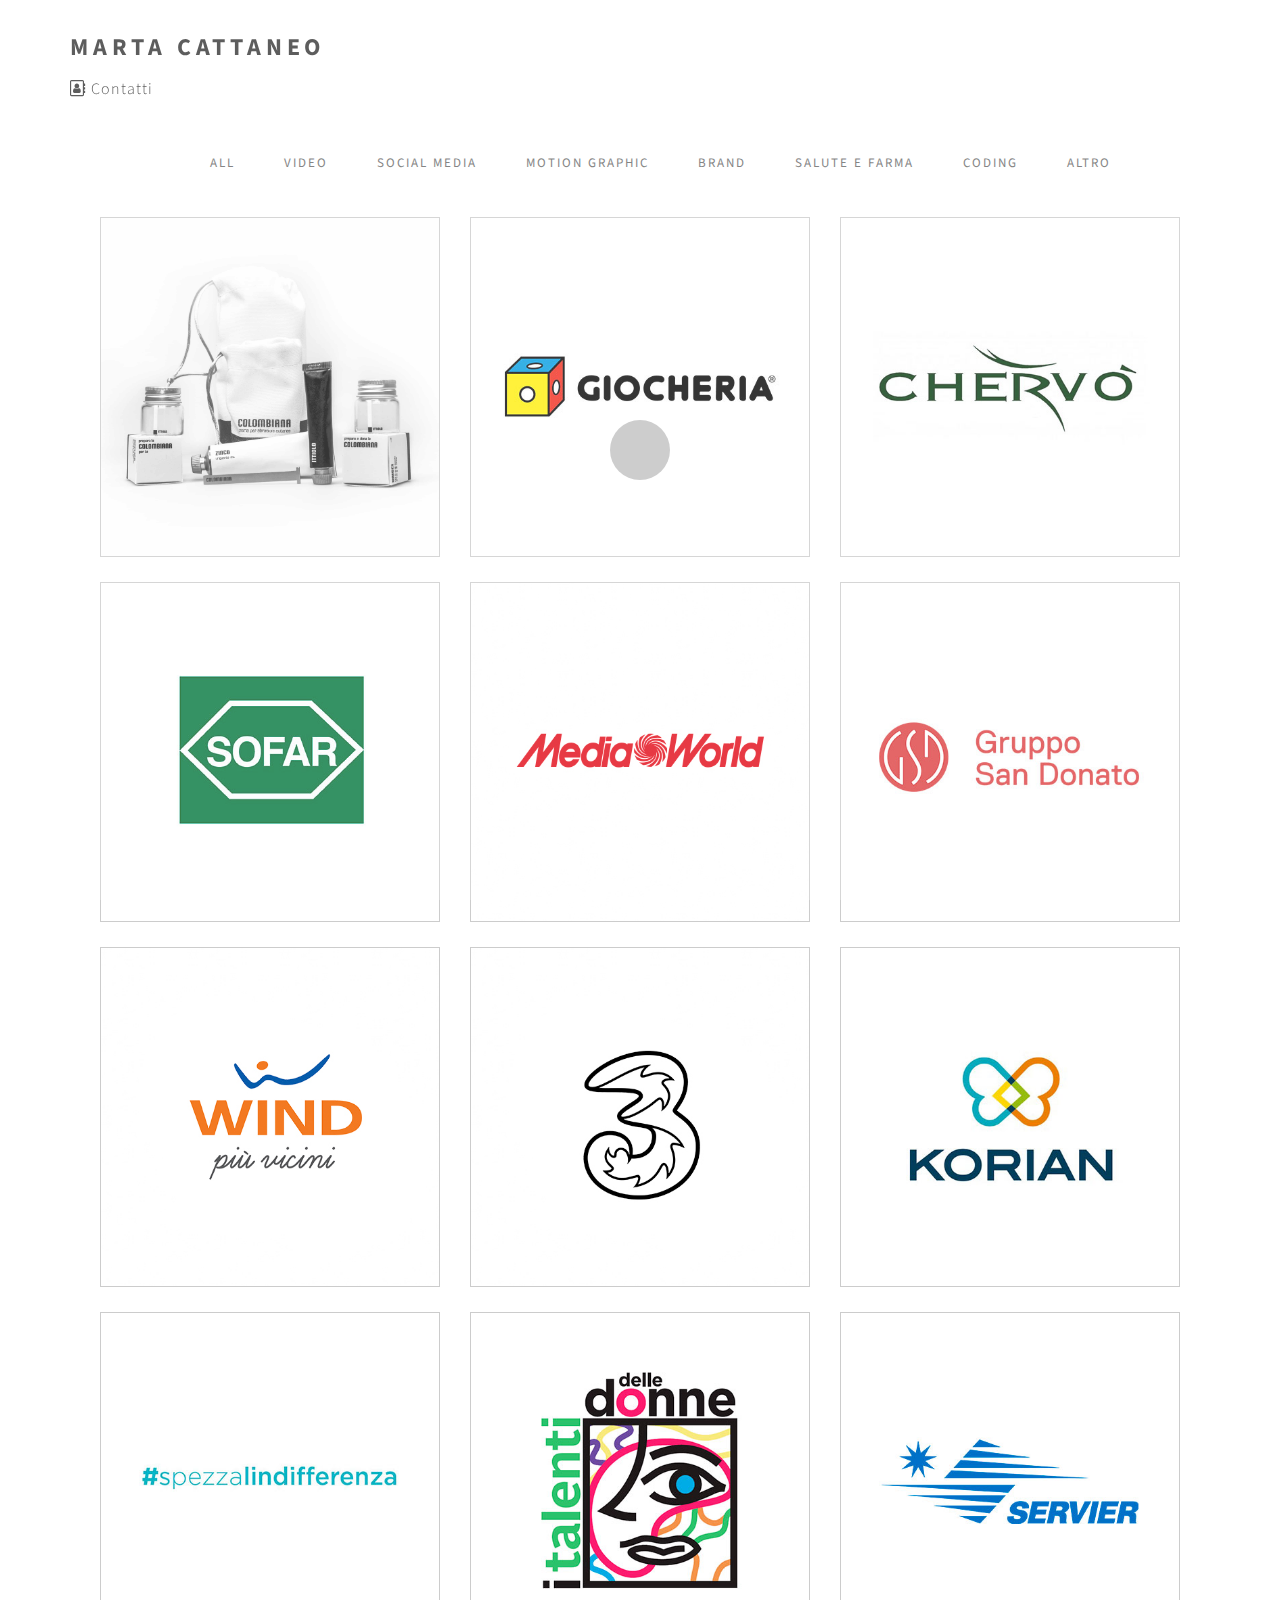
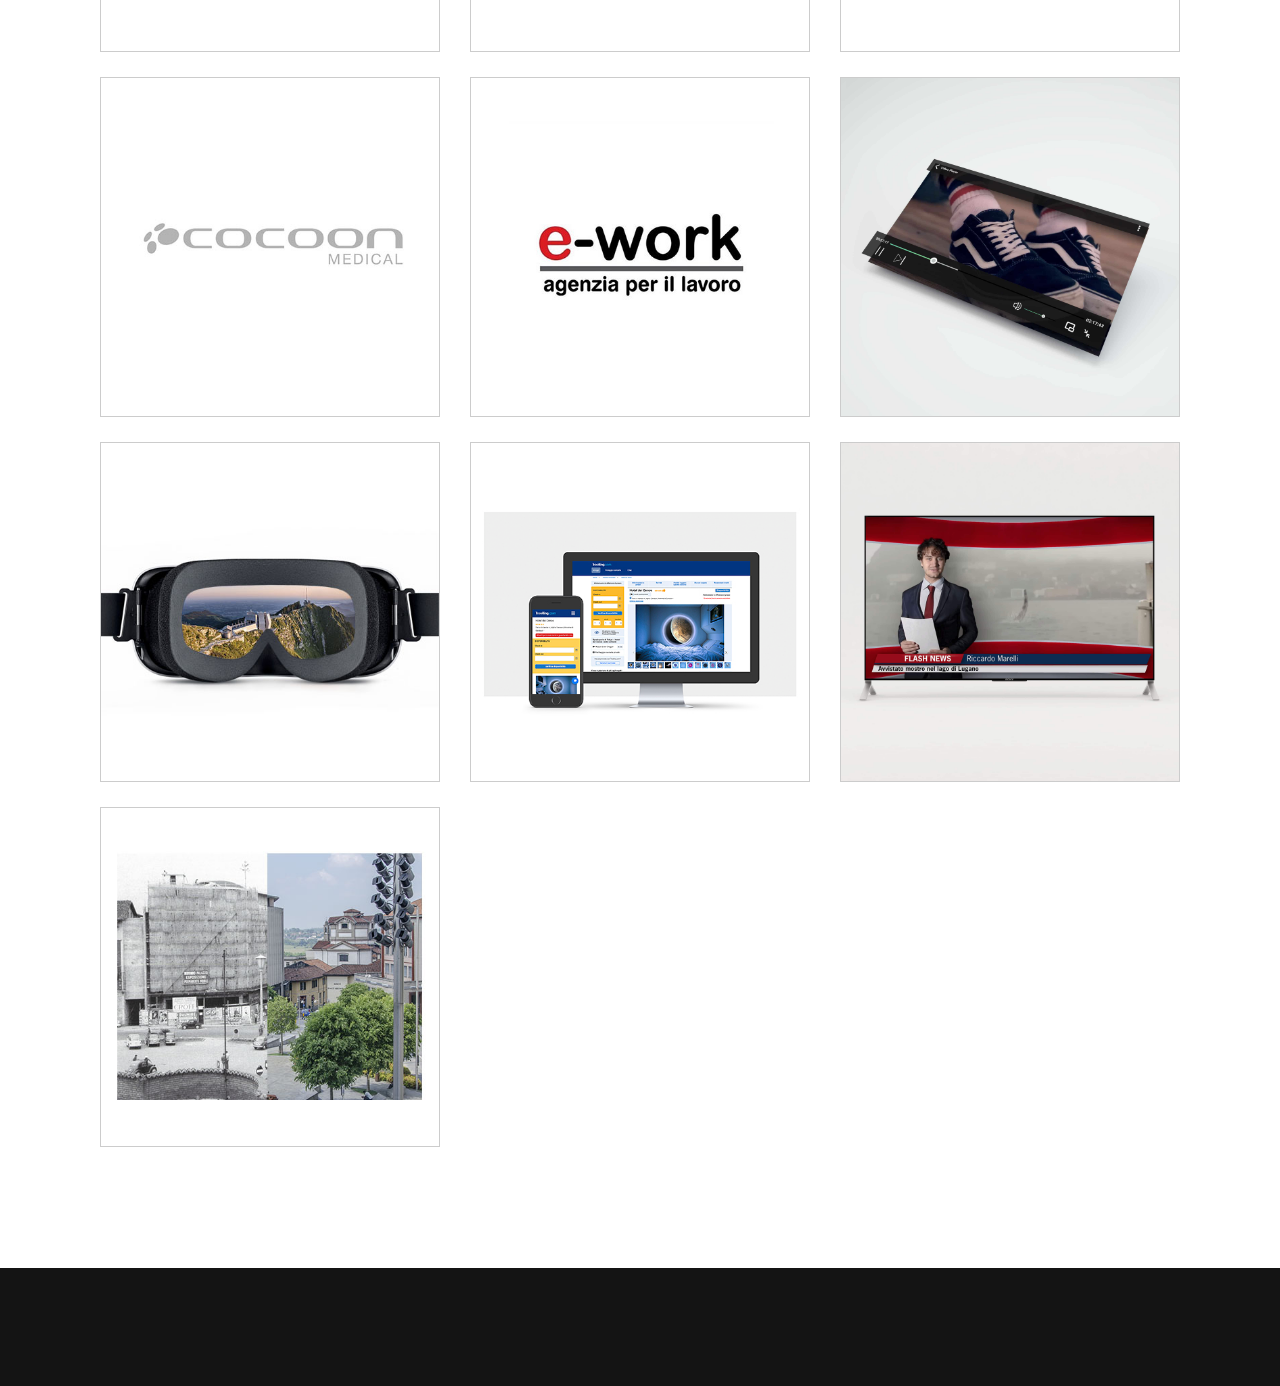
==== index.html @ 179bcefd "primo commit" ====
<!DOCTYPE html>
<html lang="it">

<head>

    <meta charset="utf-8">
    <meta http-equiv="X-UA-Compatible" content="IE=Edge">
    <meta name="viewport" content="width=device-width, initial-scale=1">
    <meta name="keywords" content="">
    <meta name="description" content="">

    <!-- Site title
       ================================================== -->
    <title>Marta Cattaneo</title>

    <!-- Bootstrap CSS
       ================================================== -->
    <link rel="stylesheet" href="css/bootstrap.min.css">


    <!-- Animate CSS
       ================================================== -->
    <link rel="stylesheet" href="css/animate.min.css">

    <link rel='stylesheet' href='https://npmcdn.com/flickity@2/dist/flickity.css'>

    <!-- Font Icons CSS
       ================================================== -->
    <link rel="stylesheet" href="css/font-awesome.min.css">
    <link rel="stylesheet" href="css/ionicons.min.css">
    <link rel="stylesheet" href="https://stackpath.bootstrapcdn.com/font-awesome/4.7.0/css/font-awesome.min.css">

    <!-- Main CSS
       ================================================== -->
    <link rel="stylesheet" href="css/style.css">

    <!-- Google web font 
       ================================================== -->
    <link href='https://fonts.googleapis.com/css?family=Source+Sans+Pro:400,700,300' rel='stylesheet' type='text/css'>

</head>

<body>



    <!-- Preloader section
================================================== -->
    <div class="preloader">

        <div class="sk-spinner sk-spinner-pulse"></div>

    </div>


    <!-- Navigation section
================================================== -->
    <div class="nav-container">
        <nav class="nav-inner transparent">

            <div class="navbar">
                <div class="container">
                    <div class="row">

                        <div class="brand">
                            <a href="index.html">Marta Cattaneo</a>
                        </div>


                    </div>
                    <p style="padding-top: 10px;">
                        <a href="contact.html" class="color-mouse-viola underline-mouse"> <i class="fa fa-address-book-o" aria-hidden="true"></i> Contatti</a>
                    </p>
                </div>
            </div>
    </div>

    <!-- Header section
================================================== 
<section id="header" class="header-one">
	<div class="container">
		<div class="row">

			<div class="col-md-offset-3 col-md-6 col-sm-offset-2 col-sm-8">
          <div class="header-thumb">
              <h1 class="wow fadeIn" data-wow-delay="1.6s">Lorem ipsum dolor</h1>
              <h3 class="wow fadeInUp" data-wow-delay="1.9s">Six HTML pages included</h3>
          </div>
			</div>

		</div>
	</div>		
</section> -->

    <!-- Header section
================================================== 
<section id="header" class="header-one">
	<div class="container">
		<div class="row">

			<div class="col-md-offset-3 col-md-6 col-sm-offset-2 col-sm-8">
          <div class="header-thumb">
              <h1 class="wow fadeIn" data-wow-delay="1.6s">Portfolio di <br> marta cattaneo</h1>
             <a href="#portfolio"> <h3 class="wow fadeInUp underline" data-wow-delay="1.9s">VAI AI PROGETTI</h3> </a>
          </div>
			</div>

		</div>
	</div>		
</section>  -->


    <!-- Portfolio section
================================================== -->
    <section id="portfolio">
        <div class="container">
            <div class="row">

                <div class="col-md-12 col-sm-12">

                    <!-- iso section -->
                    <div class="iso-section wow fadeInUp" data-wow-delay="2.6s">

                        <ul class="filter-wrapper clearfix d-md-block">
                            <li><a href="#" data-filter="*" class="selected opc-main-bg">All</a></li>
                            <li><a href="#" class="opc-main-bg" data-filter=".video">VIDEO</a></li>
                            <li><a href="#" class="opc-main-bg" data-filter=".social">SOCIAL MEDIA</a></li>
                            <li><a href="#" class="opc-main-bg" data-filter=".motion">MOTION GRAPHIC</a></li>
                            <li><a href="#" class="opc-main-bg" data-filter=".branda">BRAND</a></li>
                            <li><a href="#" class="opc-main-bg" data-filter=".salute">SALUTE e FARMA</a></li>
                            <li><a href="#" class="opc-main-bg" data-filter=".code">CODING</a></li>
                            <li><a href="#" class="opc-main-bg" data-filter=".altro">ALTRO</a></li>

                        </ul>


                        <!-- iso box section -->
                        <div class="iso-box-section wow fadeInUp" data-wow-delay="1s" id="#top">
                            <div class="iso-box-wrapper col4-iso-box">


                                <!-- TESI -->
                                <div class="iso-box branda col-md-4 col-sm-6">
                                    <div class="portfolio-thumb">
                                        <img src="images/tesi.jpg" class="img-responsive" alt="Portfolio">
                                        <div class="portfolio-overlay">
                                            <div class="portfolio-item"> <br>
                                                <a href="#top"> <button type="button" class="btn btn-info btn-sm center-block" data-toggle="modal" data-target="#tesi"> <h2 style="font-size: 0.7rem; letter-spacing: 2px;">TESI DI BACHELOR</h2></button> </a>
                                            </div>
                                        </div>
                                    </div>
                                </div>
                                <!-- Modal tesi-->
                                <div class="modal" id="tesi" tabindex="" role="dialog" aria-labelledby="exampleModalCenterTitle" aria-hidden="true" style="z-index: 2000;">
                                    <div class="modal-dialog modal-dialog-centered" role="document">
                                        <div class="modal-content">
                                            <div class="modal-header">
                                                <h5 class="modal-title" id="exampleModalLongTitle">TESI DI BACHELOR</h5>
                                                <button type="button" class="close" data-dismiss="modal" aria-label="Close">
                                                <span aria-hidden="true">&times;</span>
                                                 </button>
                                            </div>
                                            <div class="modal-body">
                                                <section id="single-project" class="section">
                                                    <!--
                                                    <div class="">
                                                        <img src="images/tesi.jpg" alt="Single Project" class="image-modal"> <br>
                                                    </div>
                                                    -->



                                                    <h4>Tesi di bachelor</h4>
                                                    <h1>Passaparola visivo. <br> <span style="color: #d3d3d3;"> Storia e benefici della Colombiana </span></h1>

                                                    <p> La Colombiana è una crema che cura le abrasioni cutanee, e la sua composizione è molto semplice: è formata dal 15% di ittiolo e dall’85% di unguento di zinco. Ad oggi non è possibile acquistare la crema
                                                        finita in negozi e farmacie, perché non esiste. La conoscenza della sua composizione è stata tramandata con il passaparola, partito dalla Colombia, per poi diffondersi in Italia, tra gli atleti di
                                                        pattinaggio velocità a rotelle. I benefici sono evidenti: in soli quattro giorni la pelle si rigenera quasi completamente. Il passaparola per definizione è orale, con la mia tesi di bachelor ho progettato
                                                        un kit che incentiva il passaparola legato alla Colombiana in maniera visiva e tangibile, raccontando anche la storia della crema e permettendo alle persone di provare i benefici dati dall’unione
                                                        di ittiolo e zinco. Il kit, caratterizzato dalla grafica essenziale e minimalista, contiene tutti gli strumenti necessari per preparare la crema per sé stessi e per donarla; include i tubetti di
                                                        ittiolo e zinco, un bastoncino per mescolare, due barattoli graduati (uno per il possessore del kit, e uno da donare) in cui unire gli ingredienti. I barattoli sono inseriti all’interno di un packaging
                                                        sulla cui superficie sono presenti le istruzioni per la creazione e applicazione della Colombiana. Provare un prodotto in prima persona aumenta la consapevolezza della sua potenza ed efficacia e
                                                        permette quindi di generare discussioni positive verso la crema, diffondendo più volentieri la conoscenza.
                                                    </p>


                                                </section>

                                            </div>
                                            <div class="modal-footer">
                                                <button type="button" class="btn btn-secondary" data-dismiss="modal">Chiudi</button>
                                            </div>
                                        </div>
                                    </div>
                                </div>


                                <!-- GIOCHERIA -->
                                <div class="iso-box social template col-md-4 col-sm-6">
                                    <div class="portfolio-thumb">
                                        <img src="images/giocheria.jpg" class="img-responsive" alt="Portfolio">
                                        <div class="portfolio-overlay">
                                            <div class="portfolio-item"> <br>
                                                <a href="#top"> <button type="button" class="btn btn-info btn-sm center-block" data-toggle="modal" data-target="#giocheria"> <h2 style="font-size: 0.7rem; letter-spacing: 2px;">GIOCHERIA</h2></button> </a>

                                            </div>
                                        </div>
                                    </div>
                                </div>
                                <!-- Modal giocheria-->
                                <div class="modal" id="giocheria" tabindex="" role="dialog" aria-labelledby="exampleModalCenterTitle" aria-hidden="true">
                                    <div class="modal-dialog modal-dialog-centered" role="document">
                                        <div class="modal-content">
                                            <div class="modal-header">
                                                <h5 class="modal-title" id="exampleModalLongTitle">GIOCHERIA</h5>
                                                <button type="button" class="close" data-dismiss="modal" aria-label="Close"> 
                                                <span aria-hidden="true">&times;</span>
                                                 </button>
                                            </div>
                                            <div class="modal-body">
                                                <!--section-->
                                                <section id="single-project" class="section">


                                                    <h4>Social Media Content</h4>
                                                    <h1>La più grande catena italiana di negozi specializzati nel giocattolo</h1>
                                                    <p>
                                                        <span style="font-size: 0.7em;"> Vedi di più </span> <br>
                                                        <a href="https://www.facebook.com/giocheriaitalia/" target="_blank"><i class="fa fa-facebook-official color-mouse-blu" aria-hidden="true" style="font-size: 1.7em;;"></i></a>
                                                        <a href="https://www.instagram.com/giocheriaitalia/?hl=it" target="_blank"> <i class="fa fa-instagram color-mouse-viola" aria-hidden="true" style="font-size: 1.7em;;"></i></a>
                                                    </p>

                                                    <p> Produzione di strategia e contenuti grafici per i canali social Facebook e Instagram
                                                    </p>


                                                </section>



                                            </div>
                                            <div class="modal-footer">
                                                <button type="button" class="btn btn-secondary" data-dismiss="modal">Chiudi</button>
                                            </div>
                                        </div>
                                    </div>
                                </div>


                                <!-- CHERVO -->
                                <div class="iso-box social template col-md-4 col-sm-6">
                                    <div class="portfolio-thumb">
                                        <img src="images/chervo.jpg" class="img-responsive" alt="Portfolio">
                                        <div class="portfolio-overlay">
                                            <div class="portfolio-item"> <br>
                                                <a href="#top"> <button type="button" class="btn btn-info btn-sm center-block" data-toggle="modal" data-target="#chervo"> <h2 style="font-size: 0.7rem; letter-spacing: 2px;">CHERVÒ</h2></button> </a>

                                            </div>
                                        </div>
                                    </div>
                                </div>
                                <!-- Modal chervo-->
                                <div class="modal" id="chervo" tabindex="" role="dialog" aria-labelledby="exampleModalCenterTitle" aria-hidden="true">
                                    <div class="modal-dialog modal-dialog-centered" role="document">
                                        <div class="modal-content">
                                            <div class="modal-header">
                                                <h5 class="modal-title" id="exampleModalLongTitle">CHERVÒ</h5>
                                                <button type="button" class="close" data-dismiss="modal" aria-label="Close">
                                                <span aria-hidden="true">&times;</span>
                                                 </button>
                                            </div>
                                            <div class="modal-body">
                                                <!--section-->
                                                <section id="single-project" class="section">



                                                    <h4>Social Media Content</h4>
                                                    <h1>Moda golf per il tempo libero e per l'attività sportiva</h1>
                                                    <p>
                                                        <span style="font-size: 0.7em;"> Vedi di più </span> <br>
                                                        <a href="https://www.facebook.com/Chervo.Abbigliamento/" target="_blank"><i class="fa fa-facebook-official color-mouse-blu" aria-hidden="true" style="font-size: 1.7em;;"></i></a>
                                                        <a href="https://www.instagram.com/chervo.official/?hl=it" target="_blank"> <i class="fa fa-instagram color-mouse-viola" aria-hidden="true" style="font-size: 1.7em;;"></i></a>
                                                    </p>

                                                    <p> Produzione di strategia e contenuti grafici per i canali social Facebook e Instagram.
                                                        <br> <br> <em> <strong> Chervò </strong> è un marchio prestigioso di abbigliamento sportivo, nato per il golf e dedicato al tempo libero che si rivolge ad una clientela che ama esprimere la propria individualità
                                                        e il proprio stile di vita, indossando capi ed accessori innovativi e di elevata qualità. Chervò dedica le sue collezioni a chi predilige una vita attiva, raffinata e che aspira all'eccellenza. </em>
                                                    </p>
                                                </section>
                                                <!--end section-->


                                            </div>
                                            <div class="modal-footer">
                                                <button type="button" class="btn btn-secondary" data-dismiss="modal">Chiudi</button>
                                            </div>
                                        </div>
                                    </div>
                                </div>


                                <!-- SOFAR -->
                                <div class="iso-box social salute template col-md-4 col-sm-6">
                                    <div class="portfolio-thumb">
                                        <img src="images/sofar.jpg" class="img-responsive" alt="Portfolio">
                                        <div class="portfolio-overlay">
                                            <div class="portfolio-item"> <br>
                                                <a href="#top"> <button type="button" class="btn btn-info btn-sm center-block" data-toggle="modal" data-target="#sofar"> <h2 style="font-size: 0.7rem; letter-spacing: 2px;">SOFAR</h2></button> </a>
                                            </div>
                                        </div>
                                    </div>
                                </div>
                                <!-- Modal sofar-->
                                <div class="modal" id="sofar" tabindex="" role="dialog" aria-labelledby="exampleModalCenterTitle" aria-hidden="true">
                                    <div class="modal-dialog modal-dialog-centered" role="document">
                                        <div class="modal-content">
                                            <div class="modal-header">
                                                <h5 class="modal-title" id="exampleModalLongTitle">SOFAR</h5>
                                                <button type="button" class="close" data-dismiss="modal" aria-label="Close">
                                                <span aria-hidden="true">&times;</span>
                                                 </button>
                                            </div>
                                            <div class="modal-body">
                                                <!--section-->
                                                <section id="single-project" class="section">


                                                    <h4>Social Media Content</h4>
                                                    <h1>Prodotti Farmaceutici, Integratori Alimentari e Dispositivi Medici</h1>
                                                    <p>
                                                        <span style="font-size: 0.7em;"> Vedi di più </span> <br>
                                                        <a href="https://www.facebook.com/SofarFarm/" target="_blank"><i class="fa fa-facebook-official color-mouse-blu" aria-hidden="true" style="font-size: 1.7em;"></i></a>
                                                        <a href="https://www.linkedin.com/company/sofar-s.p.a./" target="_blank"> <i class="fa fa-linkedin-square color-mouse-blu" aria-hidden="true" style="font-size: 1.7em;"></i></i>
                                                        </a>
                                                    </p>

                                                    <p> Produzione di contenuti grafici per i canali social Facebook e Linkedin.
                                                        <br> <br> <em> <strong> Sofar s.p.a. </strong> è una realtà italiana specializzata in Prodotti Farmaceutici, Integratori Alimentari e Dispositivi Medici di alta qualità. </em>
                                                    </p>
                                                </section>
                                                <!--end section-->
                                            </div>
                                            <div class="modal-footer">
                                                <button type="button" class="btn btn-secondary" data-dismiss="modal">Chiudi</button>
                                            </div>
                                        </div>
                                    </div>
                                </div>


                                <!-- MEDIAWORLD -->
                                <div class="iso-box video motion social template col-md-4 col-sm-6">
                                    <div class="portfolio-thumb">
                                        <img src="images/mediaworld.jpg" class="img-responsive" alt="Portfolio">
                                        <div class="portfolio-overlay">
                                            <div class="portfolio-item"> <br>
                                                <button type="button" class="btn btn-info btn-sm center-block" data-toggle="modal" data-target="#mediaworld"> <h2 style="font-size: 0.7rem; letter-spacing: 2px;">MEDIAWORLD</h2></button>

                                            </div>
                                        </div>
                                    </div>
                                </div>
                                <!-- Modal mediaworld-->
                                <div class="modal" id="mediaworld" tabindex="" role="dialog" aria-labelledby="exampleModalCenterTitle" aria-hidden="true">
                                    <div class="modal-dialog modal-dialog-centered" role="document">
                                        <div class="modal-content">
                                            <div class="modal-header">
                                                <h5 class="modal-title" id="exampleModalLongTitle">MEDIAWORLD</h5>
                                                <button type="button" class="close" data-dismiss="modal" aria-label="Close">
                                                <span aria-hidden="true">&times;</span>
                                                 </button>
                                            </div>
                                            <div class="modal-body">
                                                <!--section-->
                                                <section id="single-project" class="section">

                                                    <h4>Motion Graphics</h4>
                                                    <h1>ANIMAZIONI</h1>

                                                    <p> Produzione di contenuti grafici animati
                                                        <br> <br> <em> <strong> Mediaworld </strong> è catena di distribuzione tedesca specializzata nell'elettronica e negli elettrodomestici di consumo </em>
                                                    </p>
                                                    <hr>

                                                    <h4>PRIVACY</h4>
                                                    <p>Animazioni per video sulla Privacy dei dati di Mediaworld.</p>
                                                    <video width="600" controls>
                                                    <source src="images/MediaWorld Privacy_720.mp4" type="video/mp4">
                                                    </video>
                                                    <hr> <br>
                                                    <h4>INSTAGRAM STORIES</h4>
                                                    <p>Selezione di Instagram Stories</p>
                                                    <video width="600" controls>
                                                    <source src="images/IG_story.mp4" type="video/mp4">
                                                    </video>
                                                    <hr> <br>
                                                    <h4>FACEBOOK</h4>
                                                    <p>Animazioni per post facebook</p>
                                                    <video width="600" controls>
                                                    <source src="images/ppv.mp4" type="video/mp4">
                                                    </video>
                                                    <hr> <br>
                                                    <h4>PORTALI</h4>
                                                    <p>Animazioni per pannelli video presenti agli ingressi dei punti vendita</p>
                                                    <video width="600" controls>
                                                    <source src="images/portale.mp4" type="video/mp4">
                                                    </video>
                                                    <hr> <br>
                                                </section>
                                                <!--end section-->
                                            </div>
                                            <div class="modal-footer">
                                                <button type="button" class="btn btn-secondary" data-dismiss="modal">Chiudi</button>
                                            </div>
                                        </div>
                                    </div>
                                </div>


                                <!-- MILAN
                                <div class="iso-box altro template col-md-4 col-sm-6">
                                    <div class="portfolio-thumb">
                                        <img src="images/milan.jpg" class="img-responsive" alt="Portfolio">
                                        <div class="portfolio-overlay">
                                            <div class="portfolio-item"> <br>
                                                <button type="button" class="btn btn-info btn-sm center-block" data-toggle="modal" data-target="#milan"> <h2>MILAN</h2></button>
                                            </div>
                                        </div>
                                    </div>
                                </div>
                                Modal milan
                                <div class="modal" id="milan" tabindex="" role="dialog" aria-labelledby="exampleModalCenterTitle" aria-hidden="true">
                                    <div class="modal-dialog modal-dialog-centered" role="document">
                                        <div class="modal-content">
                                            <div class="modal-header">
                                                <h5 class="modal-title" id="exampleModalLongTitle">TESI DI BACHELOR</h5>
                                                <button type="button" class="close" data-dismiss="modal" aria-label="Close">
                                                <span aria-hidden="true">&times;</span>
                                                 </button>
                                            </div>
                                            <div class="modal-body">
                                                <section id="single-project" class="">
                                                    <iframe frameborder='0' height="700px" width="100%;" title='Milan vs Frosinone' src='https://online.fliphtml5.com/wflq/cgnf/' type='text/html' allowfullscreen='false' scrolling='no'></iframe> <br> <br>

                                                    <p>Impaginazione contenuti del Match Program Milan - Frosinone</p>

                                                </section>
                                            </div>
                                            <div class="modal-footer">
                                                <button type="button" class="btn btn-secondary" data-dismiss="modal">Chiudi</button>
                                            </div>
                                        </div>
                                    </div>
                                </div> -->


                                <!-- GSD -->
                                <div class="iso-box motion social salute template col-md-4 col-sm-6">
                                    <div class="portfolio-thumb">
                                        <img src="images/gsd.jpg" class="img-responsive" alt="Portfolio">
                                        <div class="portfolio-overlay">
                                            <div class="portfolio-item"> <br>
                                                <a href="#top"> <button type="button" class="btn btn-info btn-sm center-block" data-toggle="modal" data-target="#gsd"> <h2 style="font-size: 0.7rem; letter-spacing: 2px;">GRUPPO SAN DONATO</h2></button> </a>
                                            </div>
                                        </div>
                                    </div>
                                </div>
                                <!-- Modal gsd-->
                                <div class="modal" id="gsd" tabindex="" role="dialog" aria-labelledby="exampleModalCenterTitle" aria-hidden="true">
                                    <div class="modal-dialog modal-dialog-centered" role="document">
                                        <div class="modal-content">
                                            <div class="modal-header">
                                                <h5 class="modal-title" id="exampleModalLongTitle">Gruppo San Donato</h5>
                                                <button type="button" class="close" data-dismiss="modal" aria-label="Close">
                                                <span aria-hidden="true">&times;</span>
                                                 </button>
                                            </div>
                                            <div class="modal-body">
                                                <!--section-->
                                                <section id="single-project" class="section">
                                                    <h4>Motion Graphic</h4>
                                                    <h1>Gruppo ospedaliero San Donato</h1>
                                                    <p>
                                                        <br> <br> <em>  Il <strong> Gruppo San Donato </strong> è uno dei più grandi gruppi di ospedali privati italiani </em>
                                                    </p>

                                                    <p>

                                                        <a href="https://www.instagram.com/p/B_HzTvwFxl1/" target="_blank" class="color-mouse-viola"><span style="font-size: 1em;"> Affrontare l'isolamento </span><i class="fa fa-play" aria-hidden="true" class="color-mouse-blu"></i></a><br>
                                                        <a href="https://www.instagram.com/p/B_Z2ZBpAJSm/" target="_blank" class="color-mouse-viola"><span style="font-size: 1em;"> Problematiche del sonno </span><i class="fa fa-play" aria-hidden="true" class="color-mouse-blu"></i></a><br>
                                                        <a href="https://www.instagram.com/p/B_4XxWPAx9Q/" target="_blank" class="color-mouse-viola"><span style="font-size: 1em;"> L'importanza di un corretto stile di vita </span><i class="fa fa-play" aria-hidden="true" class="color-mouse-blu"></i></a><br>

                                                    </p>
                                                </section>
                                                <!--end section-->
                                            </div>
                                            <div class="modal-footer">
                                                <button type="button" class="btn btn-secondary" data-dismiss="modal">Chiudi</button>
                                            </div>
                                        </div>
                                    </div>
                                </div>


                                <!-- AMA 18 
                                <div class="iso-box branda template col-md-4 col-sm-6">
                                    <div class="portfolio-thumb">
                                        <img src="images/manzoni.jpg" class="img-responsive" alt="Portfolio">
                                        <div class="portfolio-overlay">
                                            <div class="portfolio-item"> <br>
                                                <button type="button" class="btn btn-info btn-sm center-block" data-toggle="modal" data-target="#ama"> <h2>MANZONI</h2></button>
                                            </div>
                                        </div>
                                    </div>
                                </div>
                                Modal ama
                                <div class="modal" id="ama" tabindex="" role="dialog" aria-labelledby="exampleModalCenterTitle" aria-hidden="true">
                                    <div class="modal-dialog modal-dialog-centered" role="document">
                                        <div class="modal-content">
                                            <div class="modal-header">
                                                <h5 class="modal-title" id="exampleModalLongTitle">LOGO MANZONI</h5>
                                                <button type="button" class="close" data-dismiss="modal" aria-label="Close">
                                                <span aria-hidden="true">&times;</span>
                                                 </button>
                                            </div>
                                            <div class="modal-body">
                                                
                                            </div>
                                            <div class="modal-footer">
                                            </div>
                                        </div>
                                    </div>
                                </div> -->

                                <!-- WIND -->
                                <div class="iso-box motion template col-md-4 col-sm-6">
                                    <div class="portfolio-thumb">
                                        <img src="images/wind.jpg" class="img-responsive" alt="Portfolio">
                                        <div class="portfolio-overlay">
                                            <div class="portfolio-item"> <br>
                                                <a href="#top"> <button type="button" class="btn btn-info btn-sm center-block" data-toggle="modal" data-target="#wind"> <h2 style="font-size: 0.7rem; letter-spacing: 2px;">WIND</h2></button> </a>
                                            </div>
                                        </div>
                                    </div>
                                </div>
                                <!-- Modal wind-->
                                <div class="modal" id="wind" tabindex="" role="dialog" aria-labelledby="exampleModalCenterTitle" aria-hidden="true">
                                    <div class="modal-dialog modal-dialog-centered" role="document">
                                        <div class="modal-content">
                                            <div class="modal-header">
                                                <h5 class="modal-title" id="exampleModalLongTitle">WIND</h5>
                                                <button type="button" class="close" data-dismiss="modal" aria-label="Close">
                                                <span aria-hidden="true">&times;</span>
                                                 </button>
                                            </div>
                                            <div class="modal-body">
                                                <!--section-->
                                                <section id="single-project" class="section">

                                                    <h4>Motion Graphics</h4>
                                                    <h1>ANIMAZIONI</h1>

                                                    <h4>GIGA E VINCI</h4>
                                                    <p>Animazione di un volantino statico.</p>
                                                    <video width="600" controls>
                                                        <source src="images/Wind_giga.mp4" type="video/mp4">
                                                      </video>
                                                    <hr> <br>
                                                    <h4>RELOAD</h4>
                                                    <p>Adattamento verticale del video "Reload"</p>
                                                    <video width="600" controls>
                                                        <source src="images/Wind_reload.mp4" type="video/mp4">
                                                      </video>
                                                    <hr> <br>
                                                    <h4>PROMOZIONI WIND</h4>
                                                    <p>Aggiornamento canvas con Logo Animation</p>
                                                    <video width="600" controls>
                                                        <source src="images/WindSummer.mp4" type="video/mp4">
                                                      </video>
                                                    <hr> <br>
                                                </section>
                                                <!--end section-->
                                            </div>
                                            <div class="modal-footer">
                                                <button type="button" class="btn btn-secondary" data-dismiss="modal">Chiudi</button>
                                            </div>
                                        </div>
                                    </div>
                                </div>

                                <!-- TRE -->
                                <div class="iso-box motion template col-md-4 col-sm-6">
                                    <div class="portfolio-thumb">
                                        <img src="images/tre.jpg" class="img-responsive" alt="Portfolio">
                                        <div class="portfolio-overlay">
                                            <div class="portfolio-item"> <br>
                                                <a href="#top"> <button type="button" class="btn btn-info btn-sm center-block" data-toggle="modal" data-target="#tre"> <h2 style="font-size: 0.7rem; letter-spacing: 2px;">TRE</h2></button> </a>
                                            </div>
                                        </div>
                                    </div>
                                </div>
                                <!-- Modal  tre-->
                                <div class="modal" id="tre" tabindex="" role="dialog" aria-labelledby="exampleModalCenterTitle" aria-hidden="true">
                                    <div class="modal-dialog modal-dialog-centered" role="document">
                                        <div class="modal-content">
                                            <div class="modal-header">
                                                <h5 class="modal-title" id="exampleModalLongTitle">TRE</h5>
                                                <button type="button" class="close" data-dismiss="modal" aria-label="Close">
                                                                                <span aria-hidden="true">&times;</span>
                                                                                 </button>
                                            </div>
                                            <div class="modal-body">
                                                <!--section-->
                                                <section id="single-project" class="section">

                                                    <h4>Motion Graphics</h4>
                                                    <h1>ANIMAZIONI</h1>
                                                    <p>Selezione di animazioni dei background video nei vari formati per gli store Tre</p>
                                                    <video width="600" controls>
                                                                                        <source src="images/Tre_bg1.mp4" type="video/mp4"> <hr> <br>
                                
                                                                                      </video> <br>

                                                    <video width="600" controls>
                                                                                        <source src="images/Tre_bg2.mp4" type="video/mp4"> <hr> <br>
                                
                                                                                      </video> <br>


                                                    <video width="600" controls>
                                                                                        <source src="images/Tre_bg3.mp4" type="video/mp4"> <hr> <br>
                                
                                                                                      </video>

                                                </section>
                                                <!--end section-->
                                            </div>
                                            <div class="modal-footer">
                                                <button type="button" class="btn btn-secondary" data-dismiss="modal">Chiudi</button>
                                            </div>
                                        </div>
                                    </div>
                                </div>


                                <!-- KORIAN -->
                                <div class="iso-box social salute motion template col-md-4 col-sm-6">
                                    <div class="portfolio-thumb">
                                        <img src="images/korian.jpg" class="img-responsive" alt="Portfolio">
                                        <div class="portfolio-overlay">
                                            <div class="portfolio-item"> <br>
                                                <a href="#top"> <button type="button" class="btn btn-info btn-sm center-block" data-toggle="modal" data-target="#korian"> <h2 style="font-size: 0.7rem; letter-spacing: 2px;">KORIAN</h2></button>
                                                    <a href=""></a>
                                            </div>
                                        </div>
                                    </div>
                                </div>
                                <!-- Modal korian-->
                                <div class="modal" id="korian" tabindex="" role="dialog" aria-labelledby="exampleModalCenterTitle" aria-hidden="true">
                                    <div class="modal-dialog modal-dialog-centered" role="document">
                                        <div class="modal-content">
                                            <div class="modal-header">
                                                <h5 class="modal-title" id="exampleModalLongTitle">KORIAN</h5>
                                                <button type="button" class="close" data-dismiss="modal" aria-label="Close">
                                                <span aria-hidden="true">&times;</span>
                                                 </button>
                                            </div>
                                            <div class="modal-body">
                                                <!--section-->
                                                <section id="single-project" class="section">


                                                    <h4>Social Media Content</h4>
                                                    <h1>RSA Case di Riposo</h1>
                                                    <p>
                                                        <span style="font-size: 0.7em;"> Vedi di più </span> <br>
                                                        <a href="https://www.facebook.com/Korian.it/" target="_blank"><i class="fa fa-facebook-official color-mouse-blu" aria-hidden="true" style="font-size: 1.7em;;"></i></a>
                                                    </p>

                                                    <p> Produzione di contenuti grafici per Facebook.
                                                        <br> <br> <em> <strong> Korian </strong> è il gruppo di case di riposo per anziani, case di cura per disabili, hospice, centri di riabilitazione, appartamenti protetti, cure e terapie domiciliari. </em>
                                                    </p>
                                                    <video width="600" controls>
                                                        <source src="images/KORIAN/korian-motion_.mp4" type="video/mp4">
                                                            <style>
                                                                video {
                                                                  width: 100%;
                                                                  height: auto;
                                                                }
                                                                </style>
                                                      </video>

                                                </section>


                                                <!--end section-->
                                            </div>
                                            <div class="modal-footer">
                                                <button type="button" class="btn btn-secondary" data-dismiss="modal">Chiudi</button>
                                            </div>
                                        </div>
                                    </div>
                                </div>


                                <!-- SPEZZA L'INDIFFERENZA -->
                                <div class="iso-box social salute template col-md-4 col-sm-6">
                                    <div class="portfolio-thumb">
                                        <img src="images/spezza.jpg" class="img-responsive" alt="Portfolio">
                                        <div class="portfolio-overlay">
                                            <div class="portfolio-item"> <br>
                                                <a href="#top"> <button type="button" class="btn btn-info btn-sm center-block" data-toggle="modal" data-target="#spezza"> <h2 style="font-size: 0.7rem; letter-spacing: 2px;">SPEZZA L'INDIFFERENZA</h2></button> </a>
                                            </div>
                                        </div>
                                    </div>
                                </div>
                                <!-- Modal spezza-->
                                <div class="modal" id="spezza" tabindex="" role="dialog" aria-labelledby="exampleModalCenterTitle" aria-hidden="true">
                                    <div class="modal-dialog modal-dialog-centered" role="document">
                                        <div class="modal-content">
                                            <div class="modal-header">
                                                <h5 class="modal-title" id="exampleModalLongTitle">SPEZZA L'INDIFFERENZA</h5>
                                                <button type="button" class="close" data-dismiss="modal" aria-label="Close">
                                                <span aria-hidden="true">&times;</span>
                                                 </button>
                                            </div>
                                            <div class="modal-body">
                                                <!--section-->
                                                <section id="single-project" class="section">


                                                    <h4>Social Media Content</h4>
                                                    <h1>Campagna informativa sull’Alzheimer</h1>
                                                    <p>
                                                        <span style="font-size: 0.7em;"> Vedi di più </span> <br>
                                                        <a href="https://www.facebook.com/spezzalindifferenza/" target="_blank"><i class="fa fa-facebook-official color-mouse-blu" aria-hidden="true" style="font-size: 1.7em;;"></i></a>
                                                    </p>

                                                    <p> Scelta di immagini in relazione alle storie raccontate sul profilo facebook della campagna.
                                                        <br> <br> <em> <strong> Spezza l'indifferenza </strong> è un'iniziativa firmata Korian con lo scopo di promuovere la corretta informazione e sensibilizzazione sull’Alzheimer. </em>
                                                    </p>

                                                </section>
                                                <!--end section-->
                                            </div>
                                            <div class="modal-footer">
                                                <button type="button" class="btn btn-secondary" data-dismiss="modal">Chiudi</button>
                                            </div>
                                        </div>
                                    </div>
                                </div>


                                <!-- TALENTI -->
                                <div class="iso-box social template col-md-4 col-sm-6">
                                    <div class="portfolio-thumb">
                                        <img src="images/talenti.jpg" class="img-responsive" alt="Portfolio">
                                        <div class="portfolio-overlay">
                                            <div class="portfolio-item"> <br>
                                                <a href="#top"> <button type="button" class="btn btn-info btn-sm center-block" data-toggle="modal" data-target="#talenti"> <h2 style="font-size: 0.7rem; letter-spacing: 2px;">COMUNE DI MILANO</h2></button> </a>
                                            </div>
                                        </div>
                                    </div>
                                </div>
                                <!-- Modal talenti-->
                                <div class="modal" id="talenti" tabindex="" role="dialog" aria-labelledby="exampleModalCenterTitle" aria-hidden="true">
                                    <div class="modal-dialog modal-dialog-centered" role="document">
                                        <div class="modal-content">
                                            <div class="modal-header">
                                                <h5 class="modal-title" id="exampleModalLongTitle">TALENTI DELLE DONNE - COMUNE DI MILANO</h5>
                                                <button type="button" class="close" data-dismiss="modal" aria-label="Close">
                                                <span aria-hidden="true">&times;</span>
                                                 </button>
                                            </div>
                                            <div class="modal-body">
                                                <!--section-->
                                                <section id="single-project" class="section">


                                                    <h4>Social Media Content</h4>
                                                    <h1>Eventi culturali </h1>
                                                    <p>
                                                        <span style="font-size: 0.7em;"> Vedi di più </span> <br>
                                                        <a href="https://www.facebook.com/italentidelledonne/" target="_blank"><i class="fa fa-facebook-official color-mouse-blu" aria-hidden="true" style="font-size: 1.7em;;"></i></a>

                                                    </p>

                                                    <p> Produzione di contenuti grafici per Facebook.
                                                        <br> <br> <em>  Pagina del palinsesto culturale promosso dal Comune di Milano, che celebra le donne del presente e del passato </em>
                                                    </p>

                                                </section>
                                                <!--end section-->
                                            </div>
                                            <div class="modal-footer">
                                                <button type="button" class="btn btn-secondary" data-dismiss="modal">Chiudi</button>
                                            </div>
                                        </div>
                                    </div>
                                </div>


                                <!-- SERVIER -->
                                <div class="iso-box social salute motion template col-md-4 col-sm-6">
                                    <div class="portfolio-thumb">
                                        <img src="images/servier.jpg" class="img-responsive" alt="Portfolio">
                                        <div class="portfolio-overlay">
                                            <div class="portfolio-item"> <br>
                                                <a href="#top"> <button type="button" class="btn btn-info btn-sm center-block" data-toggle="modal" data-target="#servier"> <h2 style="font-size: 0.7rem; letter-spacing: 2px;">SERVIER</h2></button> </a>
                                            </div>
                                        </div>
                                    </div>
                                </div>
                                <!-- Modal servier-->
                                <div class="modal" id="servier" tabindex="" role="dialog" aria-labelledby="exampleModalCenterTitle" aria-hidden="true">
                                    <div class="modal-dialog modal-dialog-centered" role="document">
                                        <div class="modal-content">
                                            <div class="modal-header">
                                                <h5 class="modal-title" id="exampleModalLongTitle">SERVIER</h5>
                                                <button type="button" class="close" data-dismiss="modal" aria-label="Close">
                                                <span aria-hidden="true">&times;</span>
                                                 </button>
                                            </div>
                                            <div class="modal-body">
                                                <!--section-->
                                                <section id="single-project" class="section">


                                                    <h4>Social Media Content</h4>
                                                    <h1>Società farmaceutica</h1>


                                                    <p> Produzione di contenuti grafici per Facebook
                                                        <br> <br> <em> <strong> Servier </strong> è una società farmaceutica internazionale governata da una fondazione senza scopo di lucro, con sede in Francia. </em>
                                                    </p>
                                                    <p>
                                                        <span style="font-size: 0.7em;"> Vedi altri contenuti </span> <br>
                                                        <a href="https://www.facebook.com/GruppoServierITA/" target="_blank"><i class="fa fa-facebook-official color-mouse-blu" aria-hidden="true" style="font-size: 1.7em;;"></i></a>
                                                    </p>


                                                    <video width="600" controls>
                                                        <source src="images/SERVIER/servier-1.mp4" type="video/mp4">
                                                      </video>

                                                    <video width="600" controls>
                                                        <source src="images/SERVIER/servier-2.mp4" type="video/mp4">
                                                      </video>
                                                    <br>

                                                    <p>
                                                        <span style="font-size: 0.7em;"> Vedi altri contenuti </span> <br>
                                                        <a href="https://www.facebook.com/GruppoServierITA/" target="_blank"><i class="fa fa-facebook-official color-mouse-blu" aria-hidden="true" style="font-size: 1.7em;;"></i></a>
                                                    </p>
                                                    <br>


                                                </section>
                                                <!--end section-->
                                            </div>
                                            <div class="modal-footer">
                                                <button type="button" class="btn btn-secondary" data-dismiss="modal">Chiudi</button>
                                            </div>
                                        </div>
                                    </div>
                                </div>


                                <!-- COCOON -->
                                <div class="iso-box social salute template col-md-4 col-sm-6">
                                    <div class="portfolio-thumb">
                                        <img src="images/cocoon.jpg" class="img-responsive" alt="Portfolio">
                                        <div class="portfolio-overlay">
                                            <div class="portfolio-item"> <br>
                                                <a href="#top"> <button type="button" class="btn btn-info btn-sm center-block" data-toggle="modal" data-target="#cocoon"> <h2 style="font-size: 0.7rem; letter-spacing: 2px;">COCOON</h2></button> </a>
                                            </div>
                                        </div>
                                    </div>
                                </div>
                                <!-- Modal cocoon-->
                                <div class="modal" id="cocoon" tabindex="" role="dialog" aria-labelledby="exampleModalCenterTitle" aria-hidden="true">
                                    <div class="modal-dialog modal-dialog-centered" role="document">
                                        <div class="modal-content">
                                            <div class="modal-header">
                                                <h5 class="modal-title" id="exampleModalLongTitle">COCOON MEDICAL</h5>
                                                <button type="button" class="close" data-dismiss="modal" aria-label="Close">
                                                <span aria-hidden="true">&times;</span>
                                                 </button>
                                            </div>
                                            <div class="modal-body">
                                                <!--section-->
                                                <section id="single-project" class="section">


                                                    <h4>Social Media Content</h4>
                                                    <h1>Medicina estetica</h1>
                                                    <p>
                                                        <span style="font-size: 0.7em;"> Vedi di più </span> <br>
                                                        <a href="https://www.facebook.com/cocoonmedicalitaly/" target="_blank"><i class="fa fa-facebook-official color-mouse-blu" aria-hidden="true" style="font-size: 1.7em;;"></i></a>
                                                        <a href="https://www.instagram.com/cocoonmedicalit/?hl=it" target="_blank"> <i class="fa fa-instagram color-mouse-viola" aria-hidden="true" style="font-size: 1.7em;;"></i></a>
                                                    </p>

                                                    <p> Produzione di strategia e contenuti grafici per i canali social Facebook e Instagram.
                                                        <br> <br> <em> L'obiettivo di <strong> Cocoon medical </strong> è quello di offrire la migliore tecnologia e innovazione nel campo della medicina estetica
                                                             </em>
                                                    </p>
                                                </section>
                                                <!--end section-->
                                            </div>
                                            <div class="modal-footer">
                                                <button type="button" class="btn btn-secondary" data-dismiss="modal">Chiudi</button>
                                            </div>
                                        </div>
                                    </div>
                                </div>


                                <!-- EWORK -->
                                <div class="iso-box social template col-md-4 col-sm-6">
                                    <div class="portfolio-thumb">
                                        <img src="images/ework.jpg" class="img-responsive" alt="Portfolio">
                                        <div class="portfolio-overlay">
                                            <div class="portfolio-item"> <br>
                                                <a href="#top"> <button type="button" class="btn btn-info btn-sm center-block" data-toggle="modal" data-target="#ework"> <h2 style="font-size: 0.7rem; letter-spacing: 2px;">E-WORK</h2></button> </a>
                                            </div>
                                        </div>
                                    </div>
                                </div>
                                <!-- Modal ework-->
                                <div class="modal" id="ework" tabindex="" role="dialog" aria-labelledby="exampleModalCenterTitle" aria-hidden="true">
                                    <div class="modal-dialog modal-dialog-centered" role="document">
                                        <div class="modal-content">
                                            <div class="modal-header">
                                                <h5 class="modal-title" id="exampleModalLongTitle">E-WORK</h5>
                                                <button type="button" class="close" data-dismiss="modal" aria-label="Close">
                                                <span aria-hidden="true">&times;</span>
                                                 </button>
                                            </div>
                                            <div class="modal-body">
                                                <!--section-->
                                                <section id="single-project" class="section">


                                                    <h4>Social Media Content</h4>
                                                    <h1>Agenzia per il Lavoro</h1>
                                                    <p>
                                                        <span style="font-size: 0.7em;"> Vedi di più </span> <br>
                                                        <a href="https://www.facebook.com/eworkspa/" target="_blank"><i class="fa fa-facebook-official color-mouse-blu" aria-hidden="true" style="font-size: 1.7em;;"></i></a>
                                                        <a href="https://www.instagram.com/eworkspa/?hl=it" target="_blank"> <i class="fa fa-instagram color-mouse-viola" aria-hidden="true" style="font-size: 1.7em;;"></i></a>
                                                    </p>

                                                    <p> Produzione di strategia e contenuti grafici per i canali social Facebook e Instagram.

                                                    </p>
                                                </section>
                                                <!--end section-->
                                            </div>
                                            <div class="modal-footer">
                                                <button type="button" class="btn btn-secondary" data-dismiss="modal">Chiudi</button>
                                            </div>
                                        </div>
                                    </div>
                                </div>


                                <!-- VANS -->
                                <div class="iso-box video template col-md-4 col-sm-6">
                                    <div class="portfolio-thumb">
                                        <img src="images/vans.jpg" class="img-responsive" alt="Portfolio">
                                        <div class="portfolio-overlay">
                                            <div class="portfolio-item"> <br>
                                                <a href="#top"> <button type="button" class="btn btn-info btn-sm center-block" data-toggle="modal" data-target="#vans"> <h2 style="font-size: 0.7rem; letter-spacing: 2px;">VANS</h2></button> </a>
                                            </div>
                                        </div>
                                    </div>
                                </div>
                                <!-- Modal vans-->
                                <div class="modal" id="vans" tabindex="" role="dialog" aria-labelledby="exampleModalCenterTitle" aria-hidden="true">
                                    <div class="modal-dialog modal-dialog-centered" role="document">
                                        <div class="modal-content">
                                            <div class="modal-header">
                                                <h5 class="modal-title" id="exampleModalLongTitle">VANS</h5>
                                                <button type="button" class="close" data-dismiss="modal" aria-label="Close">
                                                <span aria-hidden="true">&times;</span>
                                                 </button>
                                            </div>
                                            <div class="modal-body">
                                                <!--section-->
                                                <section id="single-project" class="section">

                                                    <h4>Video</h4>
                                                    <h1>Progetto universitario</h1>

                                                    <p> Video prodotto per Progetto universitario durante il periodo in Erasmus all'UPV de Valencia.

                                                    </p>
                                                    <video width="600" controls>
                                                        <source src="images/vans.mp4" type="video/mp4">
                                                            <style>
                                                                video {
                                                                  width: 100%;
                                                                  height: auto;
                                                                }
                                                                </style>
                                                      </video>

                                                </section>
                                                <!--end section-->
                                            </div>
                                            <div class="modal-footer">
                                                <button type="button" class="btn btn-secondary" data-dismiss="modal">Chiudi</button>
                                            </div>
                                        </div>
                                    </div>
                                </div>


                                <!-- MENDRISIO -->
                                <div class="iso-box template video col-md-4 col-sm-6">
                                    <div class="portfolio-thumb">
                                        <img src="images/mendrisio.jpg" class="img-responsive" alt="Portfolio">
                                        <div class="portfolio-overlay">
                                            <div class="portfolio-item"> <br>
                                                <a href="#top"> <button type="button" class="btn btn-info btn-sm center-block" data-toggle="modal" data-target="#mendrisio"> <h2 style="font-size: 0.7rem; letter-spacing: 2px;">MENDRISIO 360</h2></button> </a>
                                            </div>
                                        </div>
                                    </div>
                                </div>
                                <!-- Modal mendrisio-->
                                <div class="modal" id="mendrisio" tabindex="" role="dialog" aria-labelledby="exampleModalCenterTitle" aria-hidden="true">
                                    <div class="modal-dialog modal-dialog-centered" role="document">
                                        <div class="modal-content">
                                            <div class="modal-header">
                                                <h5 class="modal-title" id="exampleModalLongTitle">VIDEO IMMERSIVO "DALLA TERRA AL CIELO" - MENDRISIO</h5>
                                                <button type="button" class="close" data-dismiss="modal" aria-label="Close">
                                                <span aria-hidden="true">&times;</span>
                                                 </button>
                                            </div>
                                            <div class="modal-body">
                                                <!--section-->
                                                <section id="single-project" class="section">
                                                    <h4>Video 360</h4>
                                                    <h1>Dalla terra al cielo</h1>

                                                    <p>Video prodotto per l'evento "Mendrisio per noi".</p>
                                                    <a href="https://www.youtube.com/embed/DBgdKrdUxAg" target="_blank"><strong><u class="color-mouse-viola">VAI AL VIDEO</u></strong></a> <br> <br>

                                                    <div class="">
                                                        <a href="https://www.youtube.com/embed/DBgdKrdUxAg" target="_blank"><img src="images/mendrisio.jpg" alt="Single Project" class="image-modal"> <br></a>

                                                    </div>
                                                </section>
                                                <!--end section-->
                                            </div>
                                            <div class="modal-footer">
                                                <button type="button" class="btn btn-secondary" data-dismiss="modal">Chiudi</button>
                                            </div>
                                        </div>
                                    </div>
                                </div>


                                <!-- TROOLLING -->
                                <div class="iso-box code template col-md-4 col-sm-6">
                                    <div class="portfolio-thumb">
                                        <img src="images/troolling_resp.jpg" class="img-responsive" alt="Portfolio">
                                        <div class="portfolio-overlay">
                                            <div class="portfolio-item"> <br>
                                                <a href="#top"> <button type="button" class="btn btn-info btn-sm center-block" data-toggle="modal" data-target="#troolling"> <h2 style="font-size: 0.7rem; letter-spacing: 2px;">TROOLLING.COM</h2></button> </a>
                                            </div>
                                        </div>
                                    </div>
                                </div>
                                <!-- Modal troolling-->
                                <div class="modal" id="troolling" tabindex="" role="dialog" aria-labelledby="exampleModalCenterTitle" aria-hidden="true">
                                    <div class="modal-dialog modal-dialog-centered" role="document">
                                        <div class="modal-content">
                                            <div class="modal-header">
                                                <h5 class="modal-title" id="exampleModalLongTitle">TROOLLING.COM</h5>
                                                <button type="button" class="close" data-dismiss="modal" aria-label="Close">
                                                <span aria-hidden="true">&times;</span>
                                                 </button>
                                            </div>
                                            <div class="modal-body">
                                                <!--section-->
                                                <section id="single-project" class="section">

                                                    <h4>Programmazione web</h4>
                                                    <h1>HTML, CSS, JS</h1>

                                                    <p>Sito Fake prodotto per il progetto universitario Artichoke</p>
                                                    <a href="http://artichoke.ch/2018-2019/05/" target="_blank"><strong><u class="color-mouse-viola">VAI AL SITO</u></strong></a> <br> <br>

                                                    <div class="">
                                                        <a href="http://artichoke.ch/2018-2019/05/" target="_blank"><img src="images/troolling_mobile.jpg" alt="Single Project" class="image-modal"> <br></a>

                                                    </div>
                                                </section>
                                                <!--end section-->
                                            </div>
                                            <div class="modal-footer">
                                                <button type="button" class="btn btn-secondary" data-dismiss="modal">Chiudi</button>
                                            </div>
                                        </div>
                                    </div>
                                </div>


                                <!-- FLASH NEWS -->
                                <div class="iso-box video branding col-md-4 col-sm-6">
                                    <div class="portfolio-thumb">
                                        <img src="images/Mostro.jpg" class="img-responsive" alt="Portfolio">
                                        <div class="portfolio-overlay">
                                            <div class="portfolio-item"> <br>
                                                <a href="#top"> <button type="button" class="btn btn-info btn-sm center-block" data-toggle="modal" data-target="#flash"> <h2 style="font-size: 0.7rem; letter-spacing: 2px;">FLASH NEWS</h2></button> </a>
                                            </div>
                                        </div>
                                    </div>
                                </div>
                                <!-- Modal news-->
                                <div class="modal" id="flash" tabindex="" role="dialog" aria-labelledby="exampleModalCenterTitle" aria-hidden="true">
                                    <div class="modal-dialog modal-dialog-centered" role="document">
                                        <div class="modal-content">
                                            <div class="modal-header">
                                                <h5 class="modal-title" id="exampleModalLongTitle">FLASH NEWS</h5>
                                                <button type="button" class="close" data-dismiss="modal" aria-label="Close">
                                                <span aria-hidden="true">&times;</span>
                                                 </button>
                                            </div>
                                            <div class="modal-body">
                                                <!--section-->
                                                <section id="single-project" class="section">

                                                    <h4>Video</h4>
                                                    <h1>Un mostro appare nel Ceresio</h1>

                                                    <p> È stato pubblicato in rete un incredibile e stupefacente videoclip che ritrae un animale vissuto circa 230 milioni di anni fa. Si tratta del Ceresiosaurus. L’avvistamento nel lago di Lugano ha provocato
                                                        curiosità e stupore tra gli abitanti. <br> <span style="font-size: 0.7em;"> Vai all'articolo </span>
                                                        <a href="https://www.tio.ch/ticino/attualita/1345508/un-mostro-appare-nel-ceresio" target="_blank"><strong><u class="color-mouse-viola"> <br>TIO.CH</u></strong></a> <br> <br>

                                                    </p>
                                                    <video width="600" controls>
                                                    <source src="images/flashnews.mp4" type="video/mp4">
                                                        <style>
                                                            video {
                                                              width: 100%;  
                                                              height: auto;
                                                            }
                                                            </style>
                                                  </video>


                                                </section>
                                                <!--end section-->
                                            </div>
                                            <div class="modal-footer">
                                                <button type="button" class="btn btn-secondary" data-dismiss="modal">Chiudi</button>
                                            </div>
                                        </div>
                                    </div>
                                </div>


                                <!-- RIFOTOGRAFIA -->
                                <div class="iso-box altro code branding col-md-4 col-sm-6">
                                    <div class="portfolio-thumb">
                                        <img src="images/rifotografia.jpg" class="img-responsive" alt="Portfolio">
                                        <div class="portfolio-overlay">
                                            <div class="portfolio-item"> <br>
                                                <a href="#top"> <button type="button" class="btn btn-info btn-sm center-block" data-toggle="modal" data-target="#rifotografia"> <h2 style="font-size: 0.7rem; letter-spacing: 2px;">RIFOTOGRAFIA</h2></button> </a>
                                            </div>
                                        </div>
                                    </div>
                                </div>
                                <!-- Modal rifotografia-->
                                <div class="modal" id="rifotografia" tabindex="" role="dialog" aria-labelledby="exampleModalCenterTitle" aria-hidden="true">
                                    <div class="modal-dialog modal-dialog-centered" role="document">
                                        <div class="modal-content">
                                            <div class="modal-header">
                                                <h5 class="modal-title" id="exampleModalLongTitle">RIFOTOGRAFIA</h5>
                                                <button type="button" class="close" data-dismiss="modal" aria-label="Close">
                                                <span aria-hidden="true">&times;</span>
                                                 </button>
                                            </div>
                                            <div class="modal-body">
                                                <!--section-->
                                                <section id="single-project" class="section">

                                                    <h4>Sociologia</h4>
                                                    <h1>Rifotografia</h1>
                                                    <p>La piazza adattata ai bisogni dei cittadini. 1956 - 2018.</p> <br>
                                                    <p><em>Passa il mouse/dito sull'immagine</em></p>

                                                    <div style="width: 100%; position: relative; text-align: center;">
                                                        <div style="  position: relative;
                                                text-align: center;" id="container">
                                                            <img src="images/a.jpg" style="width:100%; height: auto; position: absolute; top: 0%; left: 0%; bottom: 0%; right: 0%;" style="  position: absolute;
                                                        top: 0%;
                                                        left: 0%;
                                                        width: 100%;
                                                        height: 100%;
                                                        bottom: 0%;
                                                        right: 0%;" id="imageA">
                                                            <img src="images/b.jpg" style="width:100%; height: auto; pointer-events:none;" style="  position: absolute;
                                                    top: 0%;
                                                    left: 0%;
                                                    width: 100%;
                                                    height: 100%;
                                                    bottom: 0%;
                                                    right: 0%;" id="imageB">
                                                        </div>
                                                    </div>

                                                    <script>
                                                        function constrain(v, min, max) {
                                                            return Math.max(Math.min(v, max), min);
                                                        }

                                                        document.getElementById('imageA').onmousemove = function(e) {
                                                            var maxWidth = this.width
                                                            var left = this.getBoundingClientRect().left;
                                                            var x = e.clientX - left;
                                                            var opacity = constrain(x / maxWidth, 0, 0.9999);
                                                            //console.log(left, maxWidth, x, opacity);
                                                            document.getElementById('imageB').style.opacity = opacity;
                                                        }
                                                    </script>



                                                </section>
                                                <!--end section-->
                                            </div>
                                            <div class="modal-footer">
                                                <button type="button" class="btn btn-secondary" data-dismiss="modal">Chiudi</button>
                                            </div>
                                        </div>
                                    </div>
                                </div>

                            </div>
                        </div>

                    </div>

                </div>

            </div>
        </div>
    </section>


    <!--galleria
    <div class="carousel" data-flickity>
        <div class="carousel-cell "><img src="images/tesi.jpg" alt="Single Project"></div>
        <div class="carousel-cell "><img src="images/kit1.jpg" alt="Single Project"></div>
        <div class="carousel-cell "><img src="images/kit2.jpg" alt="Single Project"></div>
        <div class="carousel-cell "><img src="images/kit3.jpg" alt="Single Project"></div>
        <div class="carousel-cell "><img src="images/kit4.jpg" alt="Single Project"></div>
        <div class="carousel-cell "><img src="images/kit5.jpg" alt="Single Project"></div>
        <div class="carousel-cell "><img src="images/kit6.jpg" alt="Single Project"></div>
        <div class="carousel-cell "><img src="images/kit7.jpg" alt="Single Project"></div>
        <div class="carousel-cell "><img src="images/kit8.jpg" alt="Single Project"></div>
        <div class="carousel-cell "><img src="images/kit9.jpg" alt="Single Project"></div>
        <div class="carousel-cell "><img src="images/kit10.jpg" alt="Single Project"></div>
    </div> -->
    <!-- Footer section
================================================== -->
    <footer>
        <div class="container">
            <div class="row">

                <div class="col-md-12 col-sm-12">
                    <p class="wow fadeInUp" data-wow-delay="0.3s">2020 – Marta Cattaneo</p>

                </div>

            </div>
        </div>
    </footer>


    <!-- Javascript 
================================================== -->
    <script src="js/jquery.js"></script>
    <script src="js/bootstrap.min.js"></script>
    <script src="js/isotope.js"></script>
    <script src="js/imagesloaded.min.js"></script>
    <script src="js/wow.min.js"></script>
    <script src="js/custom.js"></script>


    <script src="js/wow.min.js"></script>
    <script src="js/custom.js"></script>

    <script src="js/galleria.js">
    </script>




    <script src='https://code.jquery.com/jquery-3.1.0.min.js'></script>
    <script src="https://code.jquery.com/jquery-3.3.1.min.js" integrity="sha256-FgpCb/KJQlLNfOu91ta32o/NMZxltwRo8QtmkMRdAu8=" crossorigin="anonymous"></script>


    <script src='https://npmcdn.com/flickity@2/dist/flickity.pkgd.js'></script>


</body>

</html>
---- css/style.css ----
/*

Template 2082 Pure Mix

http://www.tooplate.com/view/2082-pure-mix

*/


/* Body 
------------------------------------- */

body {
    background: #ffffff;
    font-family: 'Source Sans Pro', sans-serif;
    font-style: normal;
    font-weight: 300;
    position: relative;
    min-height: 1000px;
}

html,
body {
    width: 100%;
    overflow-x: hidden;
}

html {
    font-size: 100%;
}


/* Typography
------------------------------------- */

h1,
h2,
h3,
h4 {
    font-weight: 400;
    letter-spacing: 0.3rem;
    text-transform: uppercase;
}

h1 {
    color: #000;
    font-size: 1.8rem;
    font-weight: 700;
}

h2 {
    color: #ffffff;
    font-size: 1rem;
}

h3 {
    color: #444;
    font-size: 14px;
    letter-spacing: 4px;
}

h5 {
    font-weight: 400;
    letter-spacing: 1px;
}

p {
    color: #777;
    font-size: 16px;
    line-height: 28px;
    word-spacing: 1px;
    letter-spacing: 1px;
}

a {
    outline: none;
    text-decoration: none;
}

a,
a:hover,
a:focus {
    color: inherit;
    text-decoration: none;
    outline: 0;
    -webkit-transition: all 0.25s ease-out;
    -moz-transition: all 0.25s ease-out;
    -ms-transition: all 0.25s ease-out;
    -o-transition: all 0.25s ease-out;
    transition: all 0.25s ease-out;
}

img {
    width: 100%;
    max-width: 100%;
}


/* preloader styles
/* ========================================== */

.preloader {
    position: fixed;
    top: 0;
    left: 0;
    width: 100%;
    height: 100%;
    z-index: 99999;
    display: flex;
    flex-flow: row nowrap;
    justify-content: center;
    align-items: center;
    background: none repeat scroll 0 0 #fff;
}

.sk-spinner-pulse {
    width: 60px;
    height: 60px;
    background-color: #111112;
    border-radius: 100%;
    -webkit-animation: sk-pulseScaleOut 1s infinite ease-in-out;
    animation: sk-pulseScaleOut 1s infinite ease-in-out;
}

@-webkit-keyframes sk-pulseScaleOut {
    0% {
        -webkit-transform: scale(0);
        transform: scale(0);
    }
    100% {
        -webkit-transform: scale(1);
        transform: scale(1);
        opacity: 0;
    }
}

@keyframes sk-pulseScaleOut {
    0% {
        -webkit-transform: scale(0);
        transform: scale(0);
    }
    100% {
        -webkit-transform: scale(1);
        transform: scale(1);
        opacity: 0;
    }
}


/* navigation styles
/* ========================================== */

.nav-container,
nav {
    overflow: visible;
    transition: all 0.3s ease;
    -webkit-transition: all 0.3s ease;
    -moz-transition: all 0.3s ease;
}

nav {
    -webkit-backface-visibility: hidden;
    backface-visibility: hidden;
    transition: all 0.3s ease;
    -webkit-transition: all 0.3s ease;
    -moz-transition: all 0.3s ease;
}

nav a {
    color: #333333;
}

.navbar {
    background: transparent;
    height: 94px;
    max-height: 94px;
    margin: 0;
    border-radius: 0;
    transition: all 0.3s ease;
    -webkit-transition: all 0.3s ease;
    -moz-transition: all 0.3s ease;
}

.brand {
    float: left;
    padding: 30px 0 0;
    transition: all 0.3s ease;
    -webkit-transition: all 0.3s ease;
    -moz-transition: all 0.3s ease;
    text-transform: uppercase;
    letter-spacing: 0.3rem;
}

.brand a {
    color: #333;
    font-size: 24px;
    font-weight: 700;
    opacity: 1;
    text-decoration: none;
}

.navicon {
    position: relative;
    right: 0;
    display: -webkit-flex;
    display: -ms-flexbox;
    display: flex;
    -webkit-justify-content: flex-end;
    -ms-flex-pack: end;
    justify-content: flex-end;
    padding: 20px 0 0;
}

nav ul {
    display: inline-block;
}

nav ul.right {
    float: right;
    right: 0
}

#nav-menu a {
    font-weight: 300;
    font-size: 26px;
    color: #ffffff;
    text-transform: uppercase;
    letter-spacing: 0.3rem;
}

#nav-menu li {
    list-style: none;
    padding: 6px;
}

.nav-text-light a {
    color: #ffffff;
}

.sticky .nav-text-light a {
    color: #555555;
}

.sticky nav.nav-inner .navbar {
    height: 70px;
    max-height: 70px;
    margin: 0;
    background: #ffffff;
}

.sticky nav.transparent .navbar {
    background: transparent;
}

@media all and (max-width: 990px) {
    .nav-text-light a {
        color: #555555;
    }
    .nav-inner {
        background: #ffffff;
    }
    .transparent {
        background: transparent;
    }
    .navicon {
        padding-right: 10px;
    }
    nav ul.right {
        float: left;
    }
}

a.icon {
    font-size: 32px;
    padding-right: 20px;
}

.intro-inner {
    position: absolute;
    left: 50%;
    top: 50%;
    -webkit-transform: translate(-50%, -50%);
    -ms-transform: translate(-50%, -50%);
    transform: translate(-50%, -50%);
    width: 100%;
    text-align: center;
}

.close {
    font-family: inherit;
    font-size: 32px;
    font-weight: 300;
    text-shadow: none;
}

.close:focus {
    outline: 0px auto -webkit-focus-ring-color;
}

.circle {
    width: 45px;
    height: 45px;
    text-align: center;
    margin: 0 auto;
    position: absolute;
    top: 50%;
    left: 50%;
    margin-top: -40px;
    margin-left: -40px;
    border-radius: 50%;
    transition: all 0.3s ease;
    -webkit-transition: all 0.3s ease;
    -moz-transition: all 0.3s ease;
    cursor: pointer;
    z-index: 99;
    padding: 4px 0 0;
}

.circle i {
    font-size: 36px;
    color: #111112;
}

.circle.dark {
    border-color: #292929;
}

.circle.dark:before {
    border-color: transparent transparent transparent #292929;
}

.circle.large {
    height: 120px;
    width: 120px;
    margin-top: -60px;
    margin-left: -60px;
}

.circle.large:before {
    margin-top: -18px;
    margin-left: -10px;
    content: '';
    width: 0;
    height: 0;
    border-style: solid;
    border-width: 20px 0 20px 31.0px;
    border-color: transparent transparent transparent #ffffff;
}

.circle.large.dark:before {
    border-color: transparent transparent transparent #292929;
}

.circle.inline {
    position: relative;
    top: 0;
    left: 0;
    margin-top: 0;
    margin-left: 0;
    display: inline-block;
    z-index: 0;
}

@media all and (max-width: 767px) {
    .circle.large {
        width: 90px;
        height: 90px;
        margin-top: -45px;
    }
    .circle.large:before {
        margin-top: -14px;
        margin-left: -8px;
        content: '';
        width: 0;
        height: 0;
        border-style: solid;
        border-width: 15px 0 15px 25.0px;
        border-color: transparent transparent transparent #fff;
    }
}

.list-menu {
    position: fixed;
    visibility: hidden;
    width: 100%;
    height: 100%;
    top: 0;
    left: 0;
    z-index: 9999999;
    background: rgba(0, 0, 0, 0.9);
    transition: all 0.6s ease;
    -webkit-transition: all 0.6s ease;
    -moz-transition: all 0.6s ease;
    opacity: 0;
    z-index: -1;
}

.list-menu.reveal-modal {
    opacity: 1;
    z-index: 999999;
    visibility: visible;
}

.list-menu .ion-close-round {
    font-size: 31px;
    position: absolute;
    top: 32px;
    right: 32px;
    color: #fff;
    cursor: pointer;
}


/* header section styles
/* ========================================== */

#header {
    -webkit-background-size: cover;
    background-size: cover;
    background-position: center center;
    text-align: center;
    padding-top: 130px;
    padding-bottom: 100px;
}

#header .header-thumb {
    background: #ffffff;
    border: 10px solid #f9f9f9;
    padding: 62px 20px 62px 20px;
}

.header-one .header-thumb,
.header-two .header-thumb,
.header-three .header-thumb,
.header-four .header-thumb,
.header-five .header-thumb {
    padding: 32px 20px 32px 20px !important;
}

.header-one,
.header-two,
.header-three,
.header-four,
.header-five {
    height: 42vh !important;
    min-height: 420px;
    padding-top: 120px !important;
    margin: 60px;
}

.header-one {
    height: 60vh !important;
    min-height: 520px;
    padding-top: 150px !important;
}

.header-two {
    background: url('../images/header-bg.jpg') no-repeat;
}

.header-three {
    background: url('../images/header-three-bg.jpg') no-repeat;
}

.header-four {
    background: url('../images/header-four-bg.jpg') no-repeat;
}

.header-five {
    background: url('../images/header-five-bg.jpg') no-repeat;
}


/* Portfolio section styles
/* ========================================== */

#portfolio {
    text-align: center;
    padding-top: 3rem;
    padding-bottom: 6rem;
}

#portfolio img {
    width: 100%;
}

#portfolio .portfolio-thumb {
    position: relative;
    overflow: hidden;
    margin: 0;
    border: solid 1px rgb(204, 204, 204);
}

#portfolio .portfolio-thumb .portfolio-overlay {
    background: #141414;
    position: absolute;
    top: 0;
    right: 0;
    bottom: 0;
    left: 0;
    width: 100%;
    height: 100%;
    opacity: 0;
    -webkit-transition: all 0.4s ease-in-out;
    transition: all 0.4s ease-in-out;
}

#portfolio .portfolio-thumb:hover .portfolio-overlay {
    opacity: 0.9;
}

#portfolio .portfolio-thumb .portfolio-overlay .portfolio-item {
    text-align: center;
    padding: 30% 20px 20px;
}

#portfolio .portfolio-thumb .portfolio-overlay .fa {
    background: #f9f9f9;
    border-radius: 100px;
    color: #141414;
    font-size: 1.3rem;
    display: inline-block;
    width: 3.5rem;
    height: 3.5rem;
    line-height: 3.5rem;
    text-align: center;
    text-decoration: none;
    margin-bottom: 4px;
}


/*filter css*/

.filter-wrapper {
    width: 100%;
    margin-bottom: 32px;
    overflow: hidden;
}

.filter-wrapper li {
    display: inline-block;
    margin: 4px;
}

.filter-wrapper li a {
    color: #666;
    font-size: 13px;
    font-weight: 400;
    letter-spacing: 2px;
    padding: 8px 17px;
    margin-right: 2px;
    margin-left: 2px;
    text-transform: uppercase;
    display: block;
    text-decoration: none;
    transition: all 0.4s ease-in-out;
}

.filter-wrapper li a:active {
    background: #111112 !important;
}

.filter-wrapper li a:hover,
.filter-wrapper li a:focus {
    background: #111112;
    color: #ffffff;
}


/*isotope box css*/

.iso-box-section {
    width: 100%;
}

.iso-box-wrapper {
    width: 100%;
    padding: 0;
    clear: both;
    position: relative;
}

.iso-box {
    position: relative;
    min-height: 50px;
    float: left;
    overflow: hidden;
    margin-bottom: 25px;
}

.iso-box>a {
    display: block;
    width: 100%;
    height: 100%;
    overflow: hidden;
}

.fluid-img {
    width: 100%;
    display: block;
}


/* single project section styles
/* ========================================== */

#single-project {
    padding-top: 2rem;
    padding-bottom: 6rem;
}

#single-project .project-info {
    padding-bottom: 10px;
}

#single-project img {
    padding-top: 14px;
}


/* about section styles
/* ========================================== */

#about {
    padding-top: 5rem;
    padding-bottom: 8rem;
}

#about .col-md-4 {
    padding-top: 16px;
    padding-bottom: 32px;
}

#about img {
    padding-bottom: 20px;
}

#about blockquote {
    letter-spacing: 2px;
    margin-top: 20px;
}


/* blog & single post section styles
/* ========================================== */

#blog,
#single-post {
    padding-top: 4rem;
    padding-bottom: 6rem;
}

#blog .blog-thumb {
    padding-top: 60px;
    padding-bottom: 40px;
}

#blog .post-format,
#single-post .post-format {
    padding-bottom: 10px;
}

#blog .post-format span,
#single-post .post-format span {
    color: #888;
    font-weight: 400;
    letter-spacing: 1px;
    padding-right: 10px;
}

#blog .blog-thumb .btn {
    border-radius: 0px;
    padding: 10px 32px;
    letter-spacing: 2px;
    text-transform: uppercase;
    margin-top: 22px;
    transition: all 0.4s ease-in-out;
}

#blog .blog-thumb .btn:hover {
    background: #111112;
    border-color: transparent;
    color: #ffffff;
}

#single-post blockquote {
    margin-top: 32px;
    letter-spacing: 2px;
}

.post-image {
    margin: 25px 0px;
}

#single-post .blog-comment,
#single-post .blog-comment-form {
    margin-top: 62px;
}

#single-post .blog-comment h3,
#single-post .blog-comment-form h3 {
    padding-bottom: 20px;
}

#single-post .blog-comment .media {
    padding-bottom: 22px;
}

#single-post .blog-comment .media img {
    padding-right: 14px;
}

#single-post .blog-comment h4 {
    font-weight: 700;
}

#single-post .blog-comment-form .form-control {
    background: transparent;
    border: 1px solid #eee;
    border-radius: 0px;
    box-shadow: none;
    font-size: 16px;
    margin-bottom: 16px;
    transition: all 0.4s ease-in-out;
}

#single-post .blog-comment-form input[type="submit"] {
    background: #111112;
    border-color: transparent;
    color: #ffffff;
    height: 50px;
}


/* contact section styles
/* ========================================== */

#contact {
    padding-top: 5rem;
    padding-bottom: 0rem;
}

#contact .fa {
    font-size: 32px;
    padding-right: 10px;
}

#contact #map-canvas {
    border: none;
    width: 100%;
    height: 300px;
    margin-top: 40px;
}

#contact .contact-form {
    padding-top: 14px;
}

#contact .form-control {
    background: transparent;
    border: 1px solid #eee;
    border-radius: 0px;
    box-shadow: none;
    font-size: 16px;
    margin-bottom: 16px;
    transition: all 0.4s ease-in-out;
}

#contact .form-control:hover {
    border-color: #f0f0f0;
}

#contact textarea {
    min-height: 100px;
}

#contact input {
    height: 50px;
}

#contact input[type='submit'] {
    background: #111112;
    color: #ffffff;
    font-size: 15px;
    font-weight: 400;
    letter-spacing: 2px;
    transition: all 0.4s ease-in-out;
    margin-top: 10px;
}

#contact input[type='submit']:hover {
    background: #444;
}

.contact-submit {
    width: 50%;
}

#contact .col-md-4 {
    background: #fff;
    padding: 62px 0px 32px 42px;
    position: relative;
    bottom: -50px;
}

.section {
    max-width: 90%;
    position: relative;
    margin: 0 auto;
}

.image-modal {
    border: 1px solid rgb(190, 190, 190);
}

.color-mouse-blu:hover {
    color: #3b5998
}

.color-mouse-viola:hover {
    color: #dd2a7b;
}


/* footer section styles
/* ========================================== */

footer {
    background: #141414;
    padding-top: 40px;
    padding-bottom: 40px;
    text-align: center;
}


/* social icon */

.social-icon {
    padding: 0;
    margin: 0;
}

.social-icon li {
    list-style: none;
    display: inline-block;
}

.social-icon li a {
    border-radius: 100px;
    border: 1px solid transparent;
    color: #909090;
    font-size: 18px;
    width: 50px;
    height: 50px;
    line-height: 48px;
    text-align: center;
    vertical-align: middle;
    text-decoration: none;
    transition: all 0.4s ease-in-out;
    padding: 0px;
    margin-top: 14px;
    margin-right: 8px;
    margin-left: 8px;
    position: relative;
    top: 0px;
}

.social-icon li a:hover {
    background: #ffffff;
}


/* Responsive Mobile styles
/* ========================================== */

@media (max-width: 980px) {
    .intro-inner {
        top: 30%;
    }
    #contact .col-md-4 {
        padding: 62px 20px 42px 32px;
    }
    #contact .col-md-4 p {
        font-size: 12px;
    }
    #contact #map-canvas {
        margin-bottom: 60px;
    }
}

@media (max-width: 768px) {
    .brand {
        padding-left: 24px;
    }
    .header-one,
    .header-two,
    .header-three,
    .header-four,
    .header-five {
        min-height: 380px;
        padding-top: 80px !important;
    }
    #about .col-md-4,
    #single-project .col-md-3 {
        padding-bottom: 32px;
    }
}

@media (max-width: 700px) {
    h1 {
        font-size: 1.3rem;
    }
    h3 {
        font-size: 13px;
        letter-spacing: 3px;
    }
    .filter-wrapper {
        padding: 0px;
    }
    #contact {
        padding-bottom: 4rem;
    }
    #contact .col-md-4 {
        padding: 32px 20px 22px 62px;
    }
    .contact-submit {
        width: 70%;
    }
}

@media (max-width: 450px) {
    .intro-inner {
        top: 50%;
    }
}


/* MIE */

.back:hover {
    background: #111112;
    border-color: transparent;
    color: #ffffff;
}

.underline:hover {
    text-decoration: underline;
}


/*flickity*/

.carousel-cell {
    width: 100%;
    max-width: 100%;
    border: 0;
}

.carousel {
    margin-bottom: 3rem;
}

*/ u {
    text-decoration-color: black;
}

.video-section {
    max-width: 12vh;
    min-width: 700px;
    height: auto;
}

.underline-mouse:hover {
    text-decoration: underline;
}

.testo-button {
    font-size: 0.7rem;
}

video {
    max-width: 700px;
}
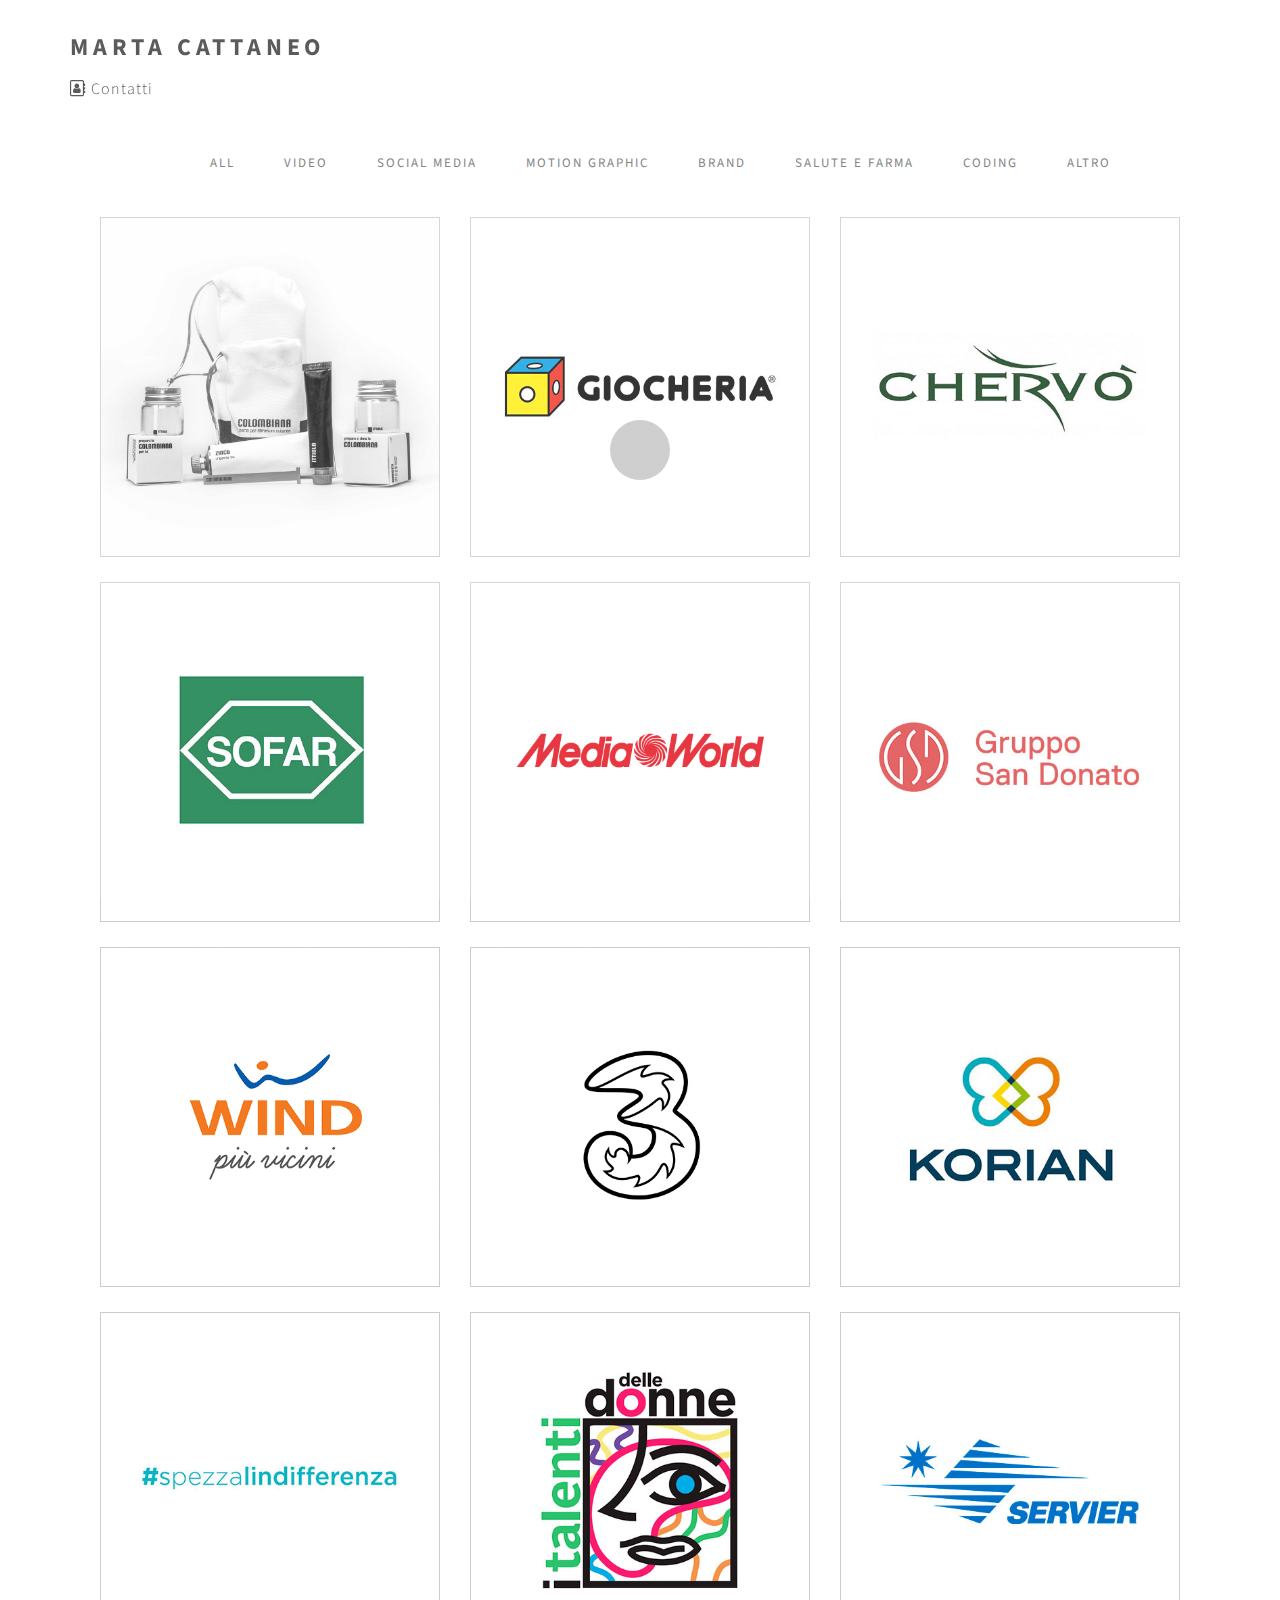
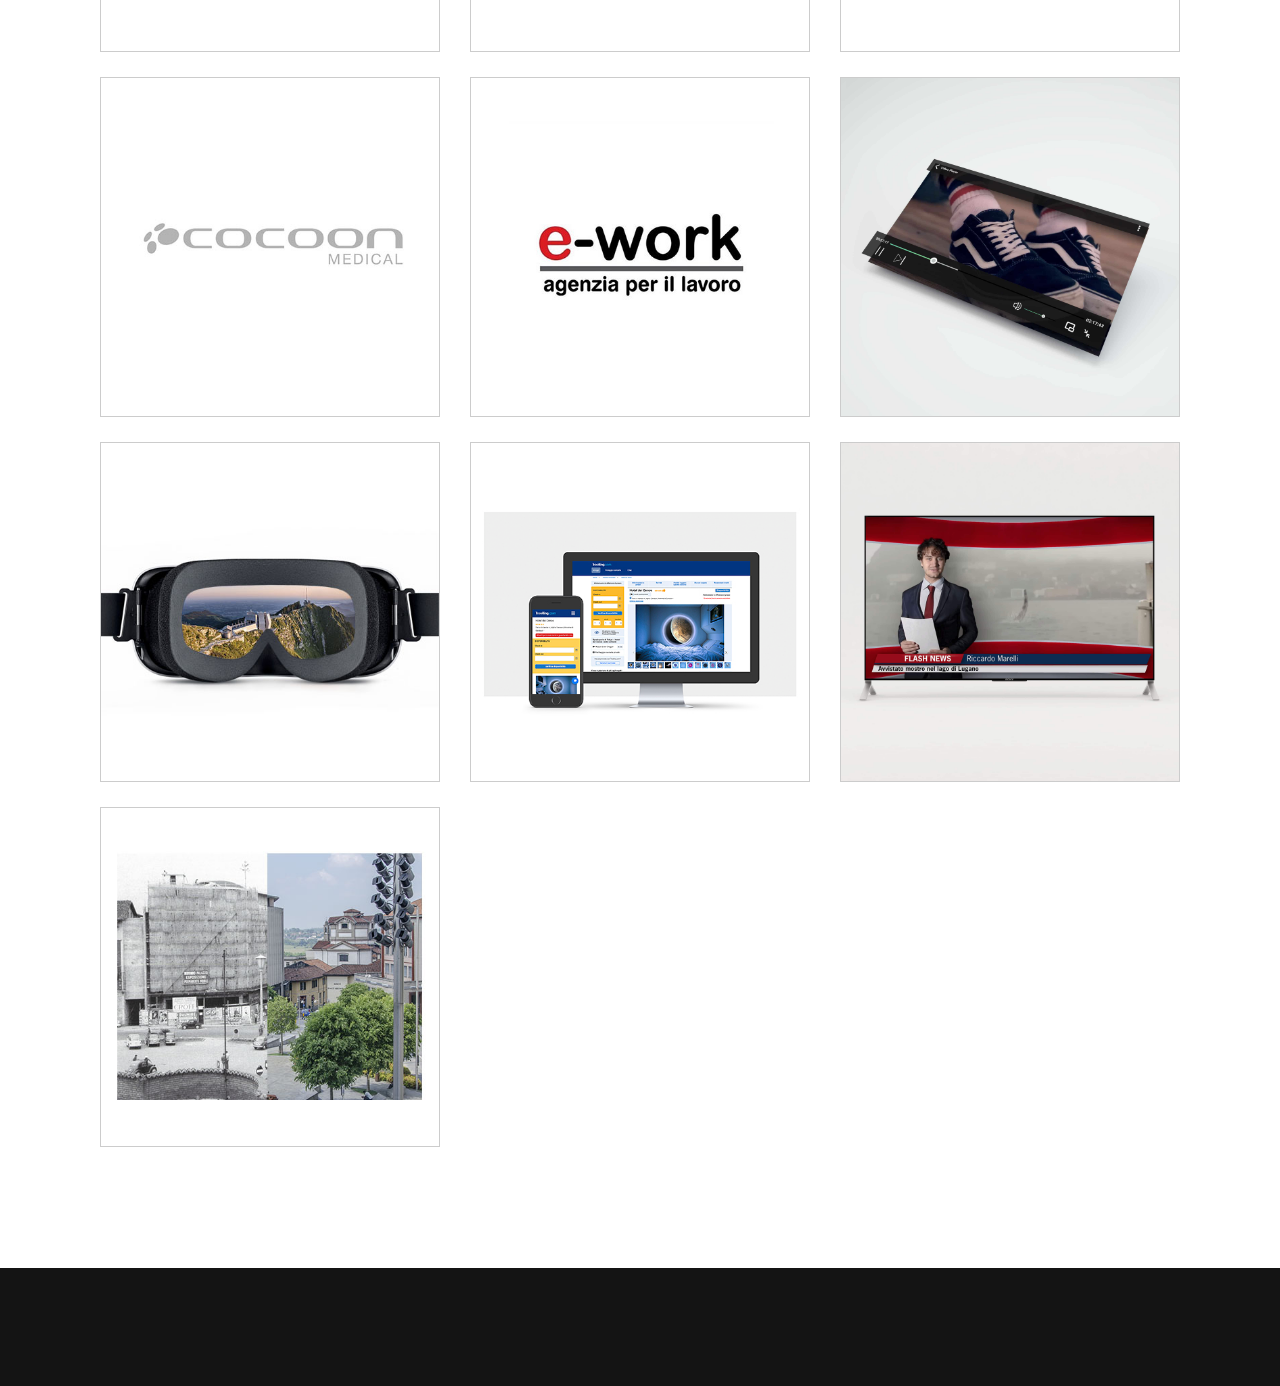
==== commit a6157125: "prova" ====
--- a/index.html
+++ b/index.html
@@ -180,8 +180,9 @@
                                                         di ittiolo e zinco. Il kit, caratterizzato dalla grafica essenziale e minimalista, contiene tutti gli strumenti necessari per preparare la crema per sé stessi e per donarla; include i tubetti di
                                                         ittiolo e zinco, un bastoncino per mescolare, due barattoli graduati (uno per il possessore del kit, e uno da donare) in cui unire gli ingredienti. I barattoli sono inseriti all’interno di un packaging
                                                         sulla cui superficie sono presenti le istruzioni per la creazione e applicazione della Colombiana. Provare un prodotto in prima persona aumenta la consapevolezza della sua potenza ed efficacia e
-                                                        permette quindi di generare discussioni positive verso la crema, diffondendo più volentieri la conoscenza.
-                                                    </p>
+                                                        permette quindi di generare discussioni positive verso la crema, diffondendo più volentieri la conoscenza
+                                                    </p>
+
 
 
                                                 </section>
